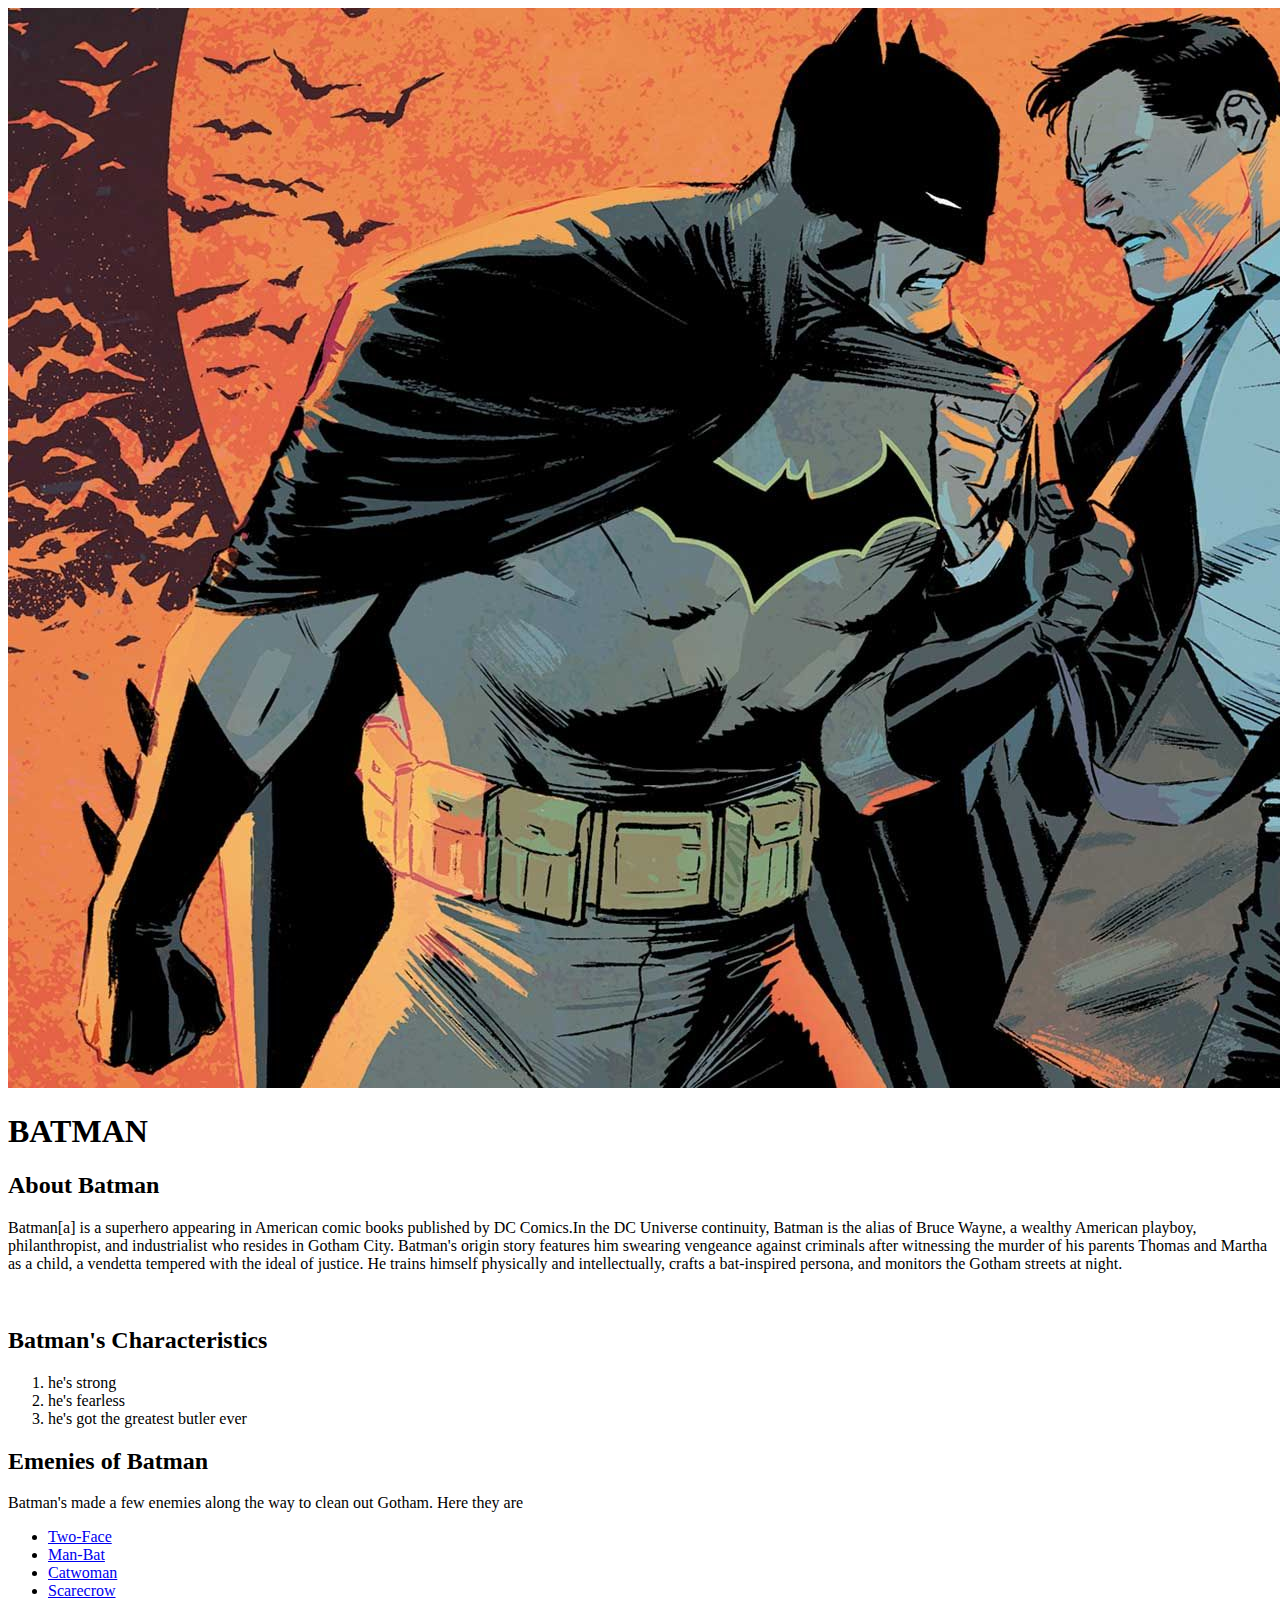
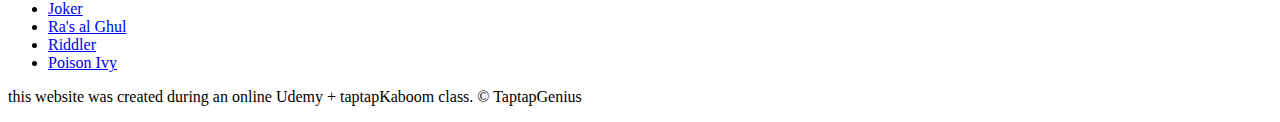
==== Index.html @ e1e9b69a "created website of Cartoon Hero Batman" ====
<!DOCTYPE html>
<html>
    <head>
        <title>BATMAN</title>
    </head>
    <body>
        <!-- header element -->
        <header>
            <img src="img/BatmanBruceWayne.jpg">
            <h1>BATMAN</h1>
        </header>

        <!--main element-->
        <main>
            <h2>About Batman</h2>
            <p>Batman[a] is a superhero appearing in American comic books published by DC Comics.In the DC Universe continuity, Batman is the alias of Bruce Wayne, a wealthy American playboy, philanthropist, and industrialist who resides in Gotham City. Batman's origin story features him swearing vengeance against criminals after witnessing the murder of his parents Thomas and Martha as a child, a vendetta tempered with the ideal of justice. He trains himself physically and intellectually, crafts a bat-inspired persona, and monitors the Gotham streets at night.</p>
            <img scr="img/batmaninthesky">
            <!--Characteristics-->
            <H2>Batman's Characteristics</H2>
            <ol>
                <li>he's strong</li><li>he's fearless</li><li>he's got the greatest butler ever</li>
            </ol>
            <!--Enemies-->
            <h2>Emenies of Batman</h2>
            <p>Batman's made a few enemies along the way to clean out Gotham.
                Here they are
            </p>
            <ul>
                <li><a href="https://en.wikipedia.org/wiki/Two-Face">Two-Face</a></li>
                <li><a href="https://en.wikipedia.org/wiki/Man-Bat">Man-Bat</a></li>
                <li><a href="https://en.wikipedia.org/wiki/Catwoman">Catwoman</a></li>
                <li><a href="https://en.wikipedia.org/wiki/Scarecrow">Scarecrow</a></li>
                <li><a href="https://en.wikipedia.org/wiki/Joker">Joker</a></li>
                <li><a href="https://en.wikipedia.org/wiki/Ra%27s_al_Ghul">Ra's al Ghul</a></li>
                <li><a href="https://en.wikipedia.org/wiki/Riddler">Riddler</a></li>
                <li><a href="https://en.wikipedia.org/wiki/Poison_Ivy_(character)">Poison Ivy</a></li>
            </ul>
        </main>
        <!--Footer Element-->
        <footer>
<p> this website was created during an online Udemy + taptapKaboom class.
    &copy; TaptapGenius
</p>
        </footer>
    
</body>
</html>
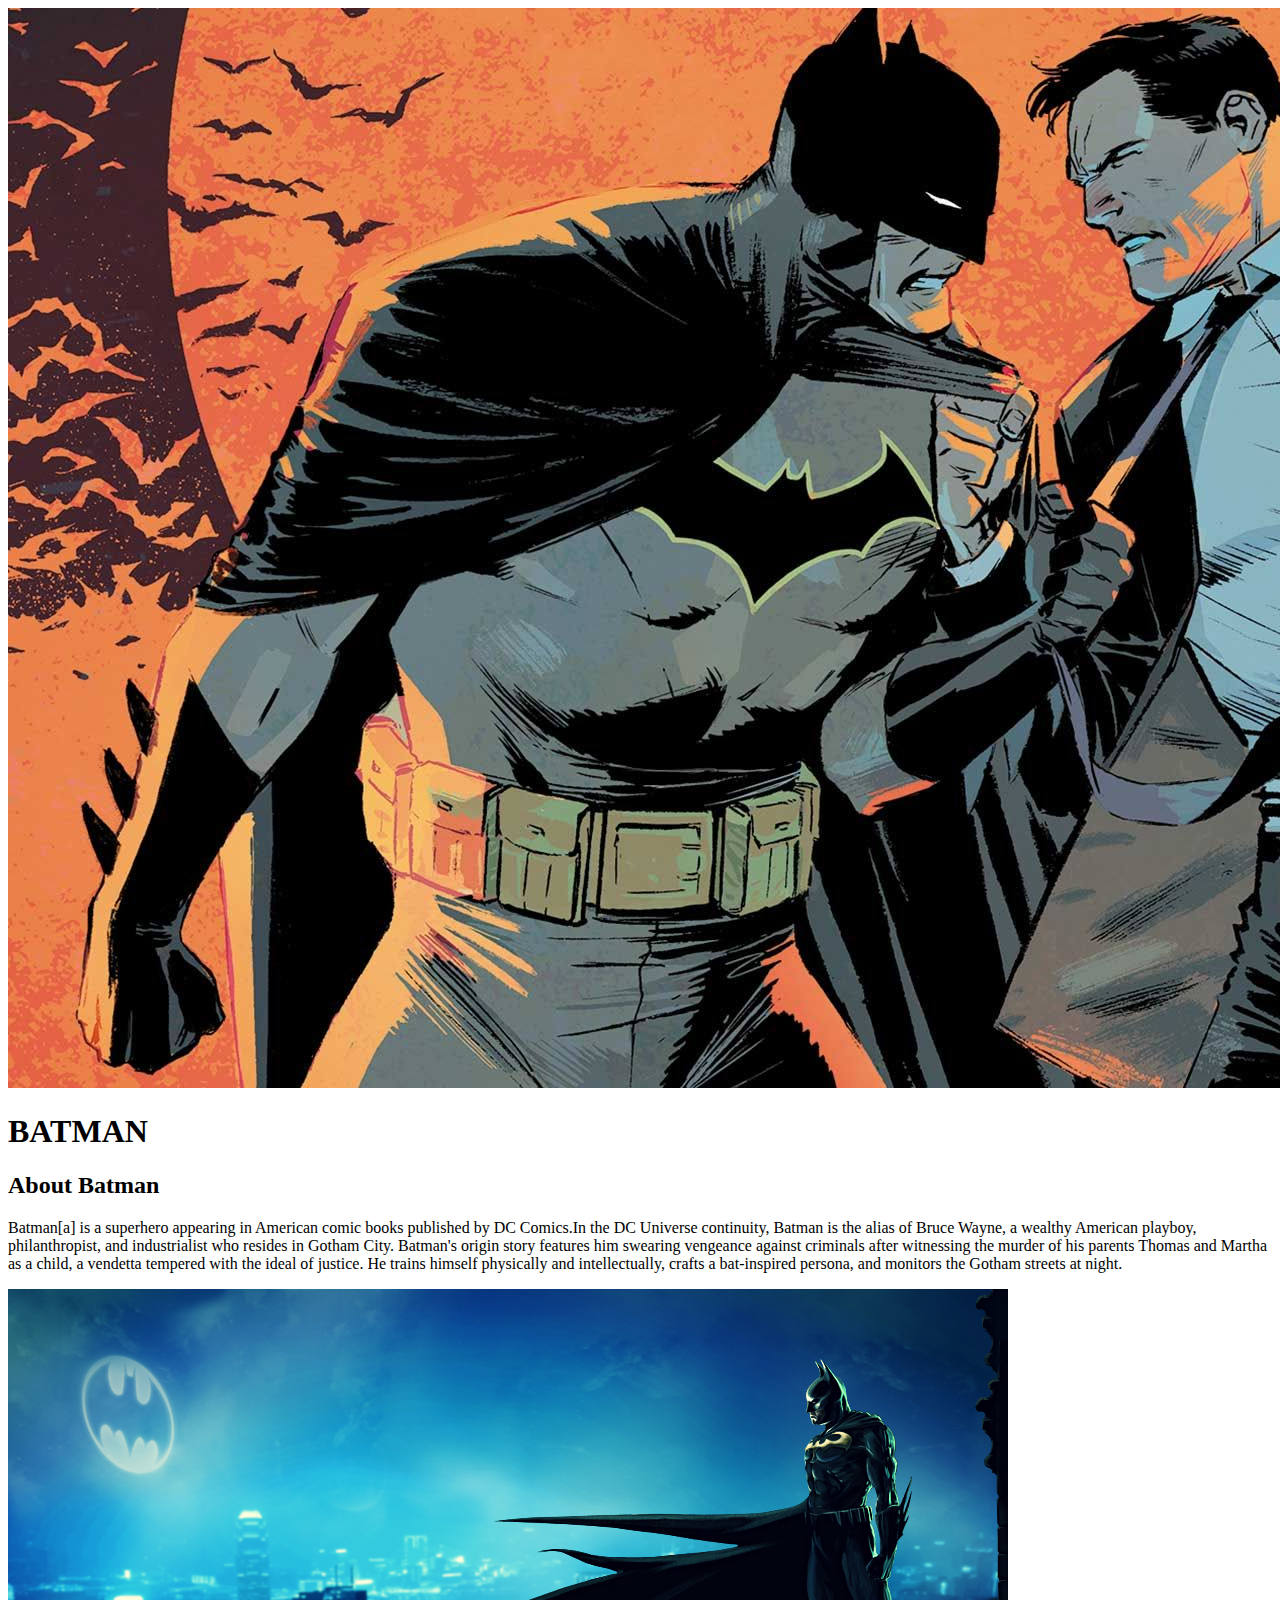
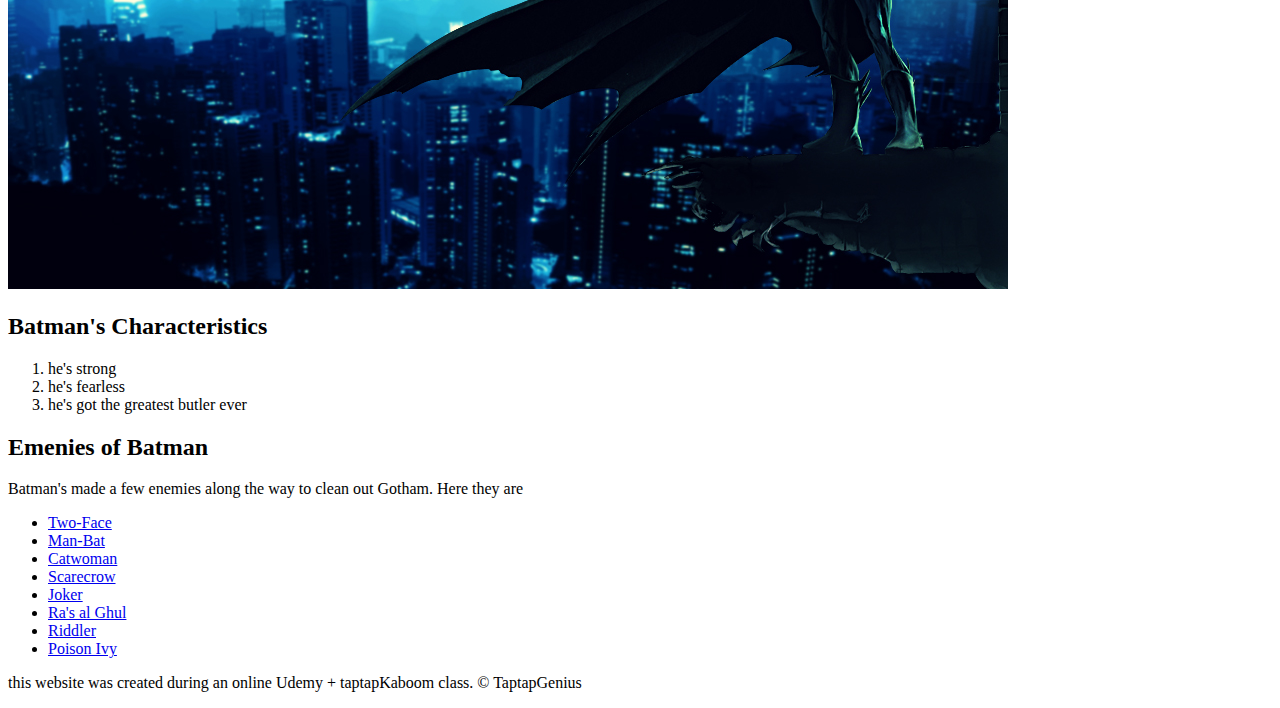
==== commit 4405c91f: "3h34 changes to batman website" ====
--- a/Index.html
+++ b/Index.html
@@ -2,6 +2,7 @@
 <html>
     <head>
         <title>BATMAN</title>
+        <link rel="icon"href="img/BatmanBruceWayne.jpg" />
     </head>
     <body>
         <!-- header element -->
@@ -14,7 +15,7 @@
         <main>
             <h2>About Batman</h2>
             <p>Batman[a] is a superhero appearing in American comic books published by DC Comics.In the DC Universe continuity, Batman is the alias of Bruce Wayne, a wealthy American playboy, philanthropist, and industrialist who resides in Gotham City. Batman's origin story features him swearing vengeance against criminals after witnessing the murder of his parents Thomas and Martha as a child, a vendetta tempered with the ideal of justice. He trains himself physically and intellectually, crafts a bat-inspired persona, and monitors the Gotham streets at night.</p>
-            <img scr="img/batmaninthesky">
+            <img src="img/batmanawesome.jpeg.jpg">
             <!--Characteristics-->
             <H2>Batman's Characteristics</H2>
             <ol>
@@ -26,14 +27,14 @@
                 Here they are
             </p>
             <ul>
-                <li><a href="https://en.wikipedia.org/wiki/Two-Face">Two-Face</a></li>
-                <li><a href="https://en.wikipedia.org/wiki/Man-Bat">Man-Bat</a></li>
-                <li><a href="https://en.wikipedia.org/wiki/Catwoman">Catwoman</a></li>
-                <li><a href="https://en.wikipedia.org/wiki/Scarecrow">Scarecrow</a></li>
-                <li><a href="https://en.wikipedia.org/wiki/Joker">Joker</a></li>
-                <li><a href="https://en.wikipedia.org/wiki/Ra%27s_al_Ghul">Ra's al Ghul</a></li>
-                <li><a href="https://en.wikipedia.org/wiki/Riddler">Riddler</a></li>
-                <li><a href="https://en.wikipedia.org/wiki/Poison_Ivy_(character)">Poison Ivy</a></li>
+                <li><a target="_blank" href="https://en.wikipedia.org/wiki/Two-Face">Two-Face</a></li>
+                <li><a target="_blank" href="https://en.wikipedia.org/wiki/Man-Bat">Man-Bat</a></li>
+                <li><a target="_blank" href="https://en.wikipedia.org/wiki/Catwoman">Catwoman</a></li>
+                <li><a target="_blank" href="https://en.wikipedia.org/wiki/Scarecrow_(DC_Comics)">Scarecrow</a></li>
+                <li><a target="_blank" href="https://en.wikipedia.org/wiki/Joker_(character)">Joker</a></li>
+                <li><a target="_blank" href="https://en.wikipedia.org/wiki/Ra%27s_al_Ghul">Ra's al Ghul</a></li>
+                <li><a target="_blank" href="https://en.wikipedia.org/wiki/Riddler">Riddler</a></li>
+                <li><a target="_blank" href="https://en.wikipedia.org/wiki/Poison_Ivy_(character)">Poison Ivy</a></li>
             </ul>
         </main>
         <!--Footer Element-->
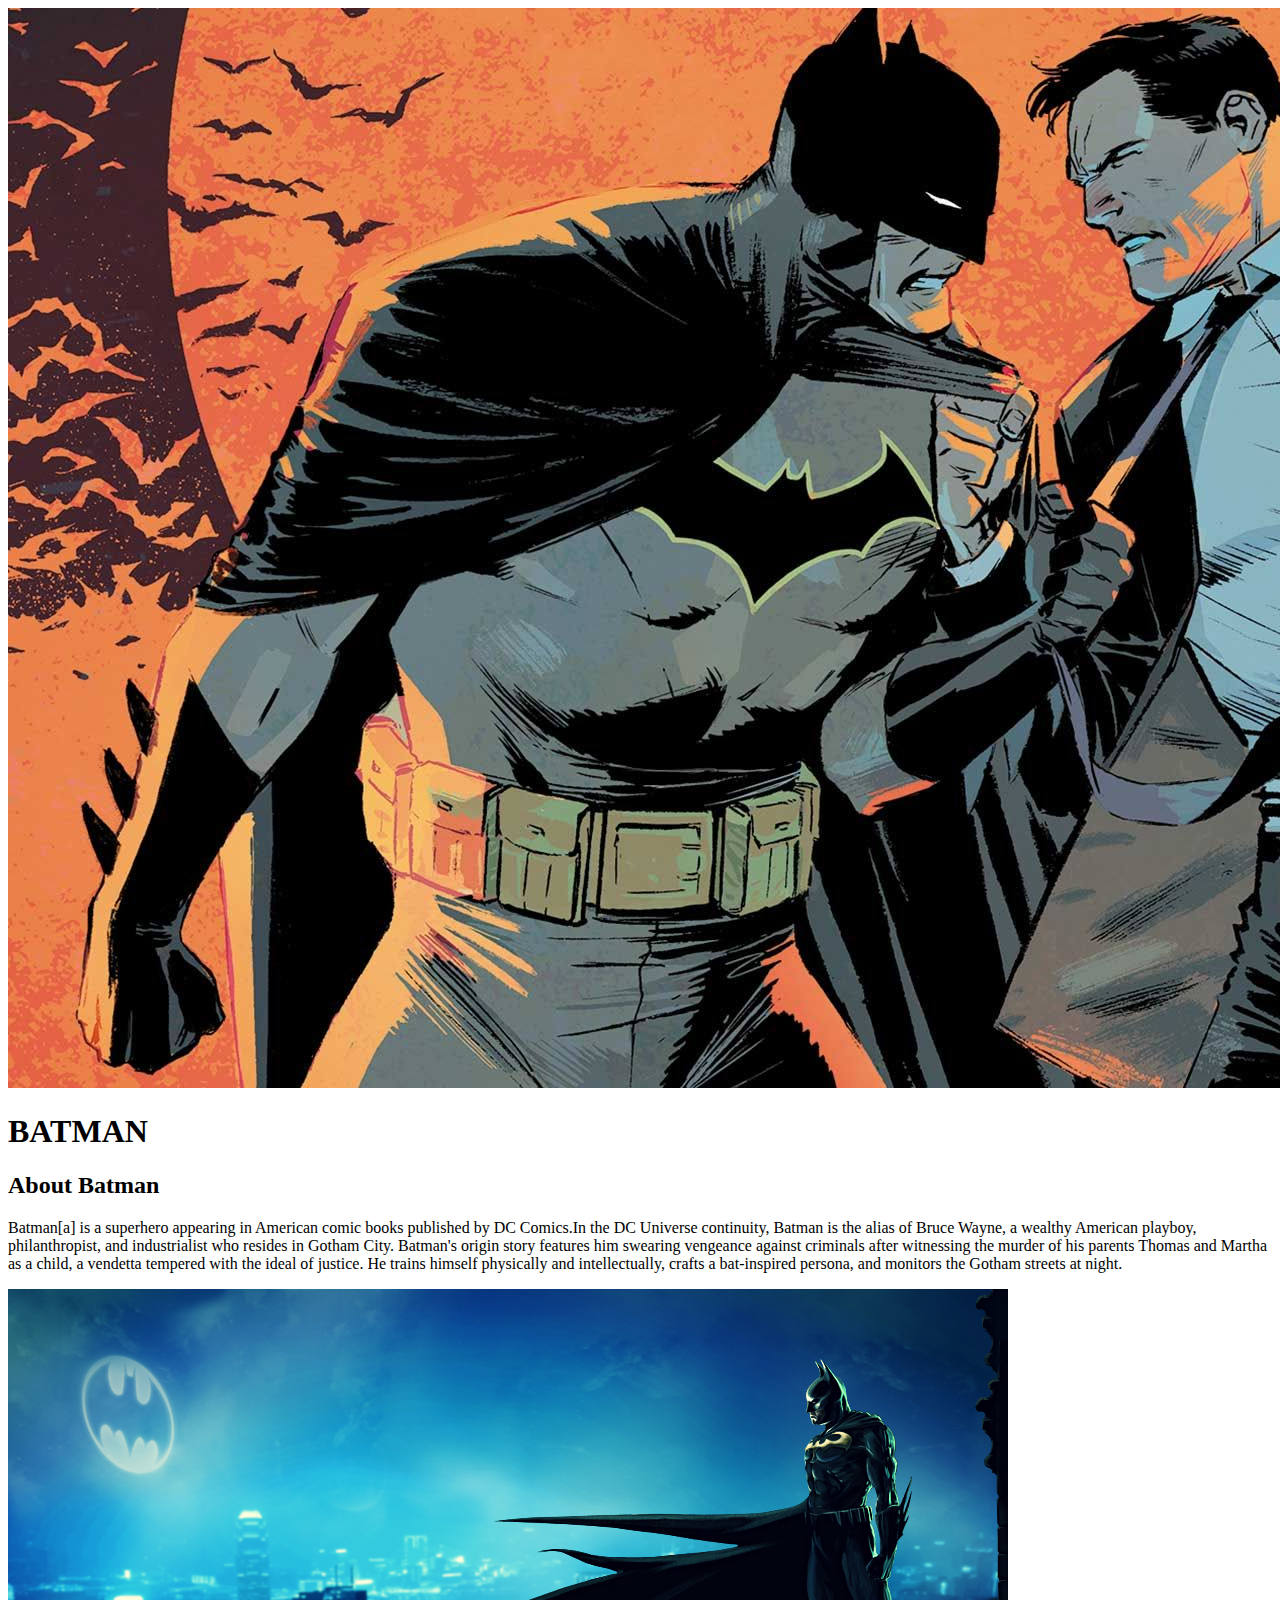
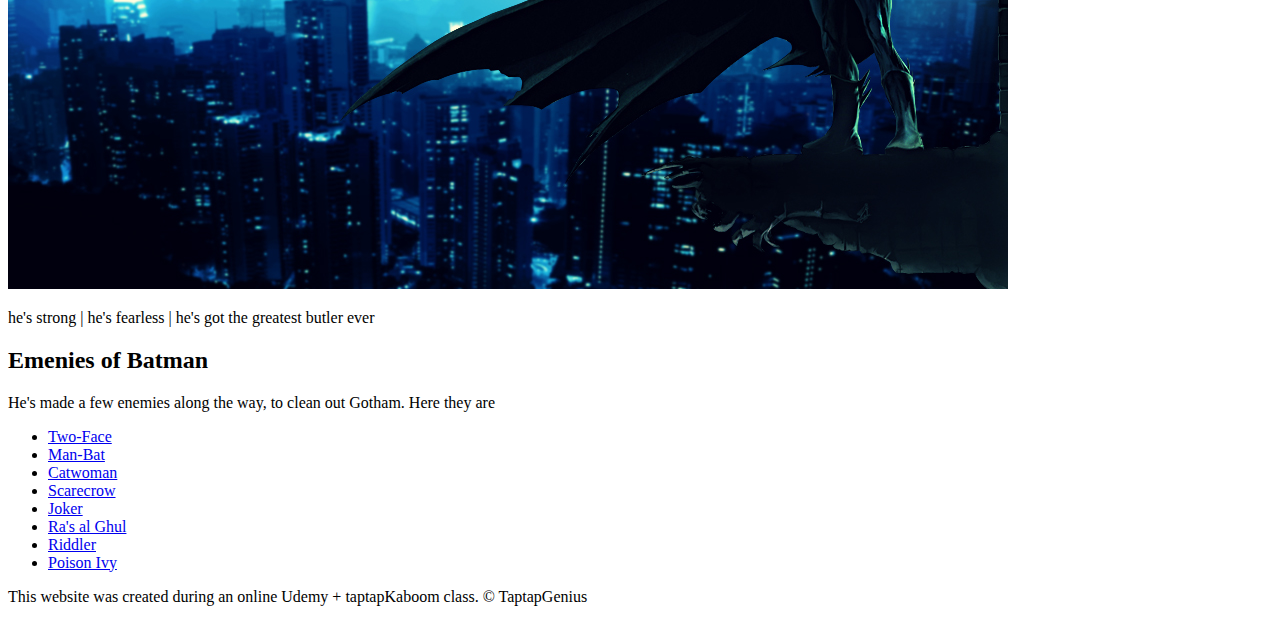
==== commit 1eaa9483: "created css for character + changed some HTML" ====
--- a/Index.html
+++ b/Index.html
@@ -3,6 +3,10 @@
     <head>
         <title>BATMAN</title>
         <link rel="icon"href="img/BatmanBruceWayne.jpg" />
+        <link rel="preconnect" href="https://fonts.googleapis.com">
+<link rel="preconnect" href="https://fonts.gstatic.com" crossorigin>
+<link href="https://fonts.googleapis.com/css2?family=Montserrat&display=swap" rel="stylesheet">
+        <link rel="Stylesheet" type="text/css" href="css/hero.css">
     </head>
     <body>
         <!-- header element -->
@@ -16,14 +20,11 @@
             <h2>About Batman</h2>
             <p>Batman[a] is a superhero appearing in American comic books published by DC Comics.In the DC Universe continuity, Batman is the alias of Bruce Wayne, a wealthy American playboy, philanthropist, and industrialist who resides in Gotham City. Batman's origin story features him swearing vengeance against criminals after witnessing the murder of his parents Thomas and Martha as a child, a vendetta tempered with the ideal of justice. He trains himself physically and intellectually, crafts a bat-inspired persona, and monitors the Gotham streets at night.</p>
             <img src="img/batmanawesome.jpeg.jpg">
-            <!--Characteristics-->
-            <H2>Batman's Characteristics</H2>
-            <ol>
-                <li>he's strong</li><li>he's fearless</li><li>he's got the greatest butler ever</li>
-            </ol>
+            <p class="caption"> he's strong | he's fearless | he's got the greatest butler ever</p>
+            
             <!--Enemies-->
             <h2>Emenies of Batman</h2>
-            <p>Batman's made a few enemies along the way to clean out Gotham.
+            <p>He's made a few enemies along the way, to clean out Gotham.
                 Here they are
             </p>
             <ul>
@@ -39,7 +40,7 @@
         </main>
         <!--Footer Element-->
         <footer>
-<p> this website was created during an online Udemy + taptapKaboom class.
+<p> This website was created during an online Udemy + taptapKaboom class.
     &copy; TaptapGenius
 </p>
         </footer>
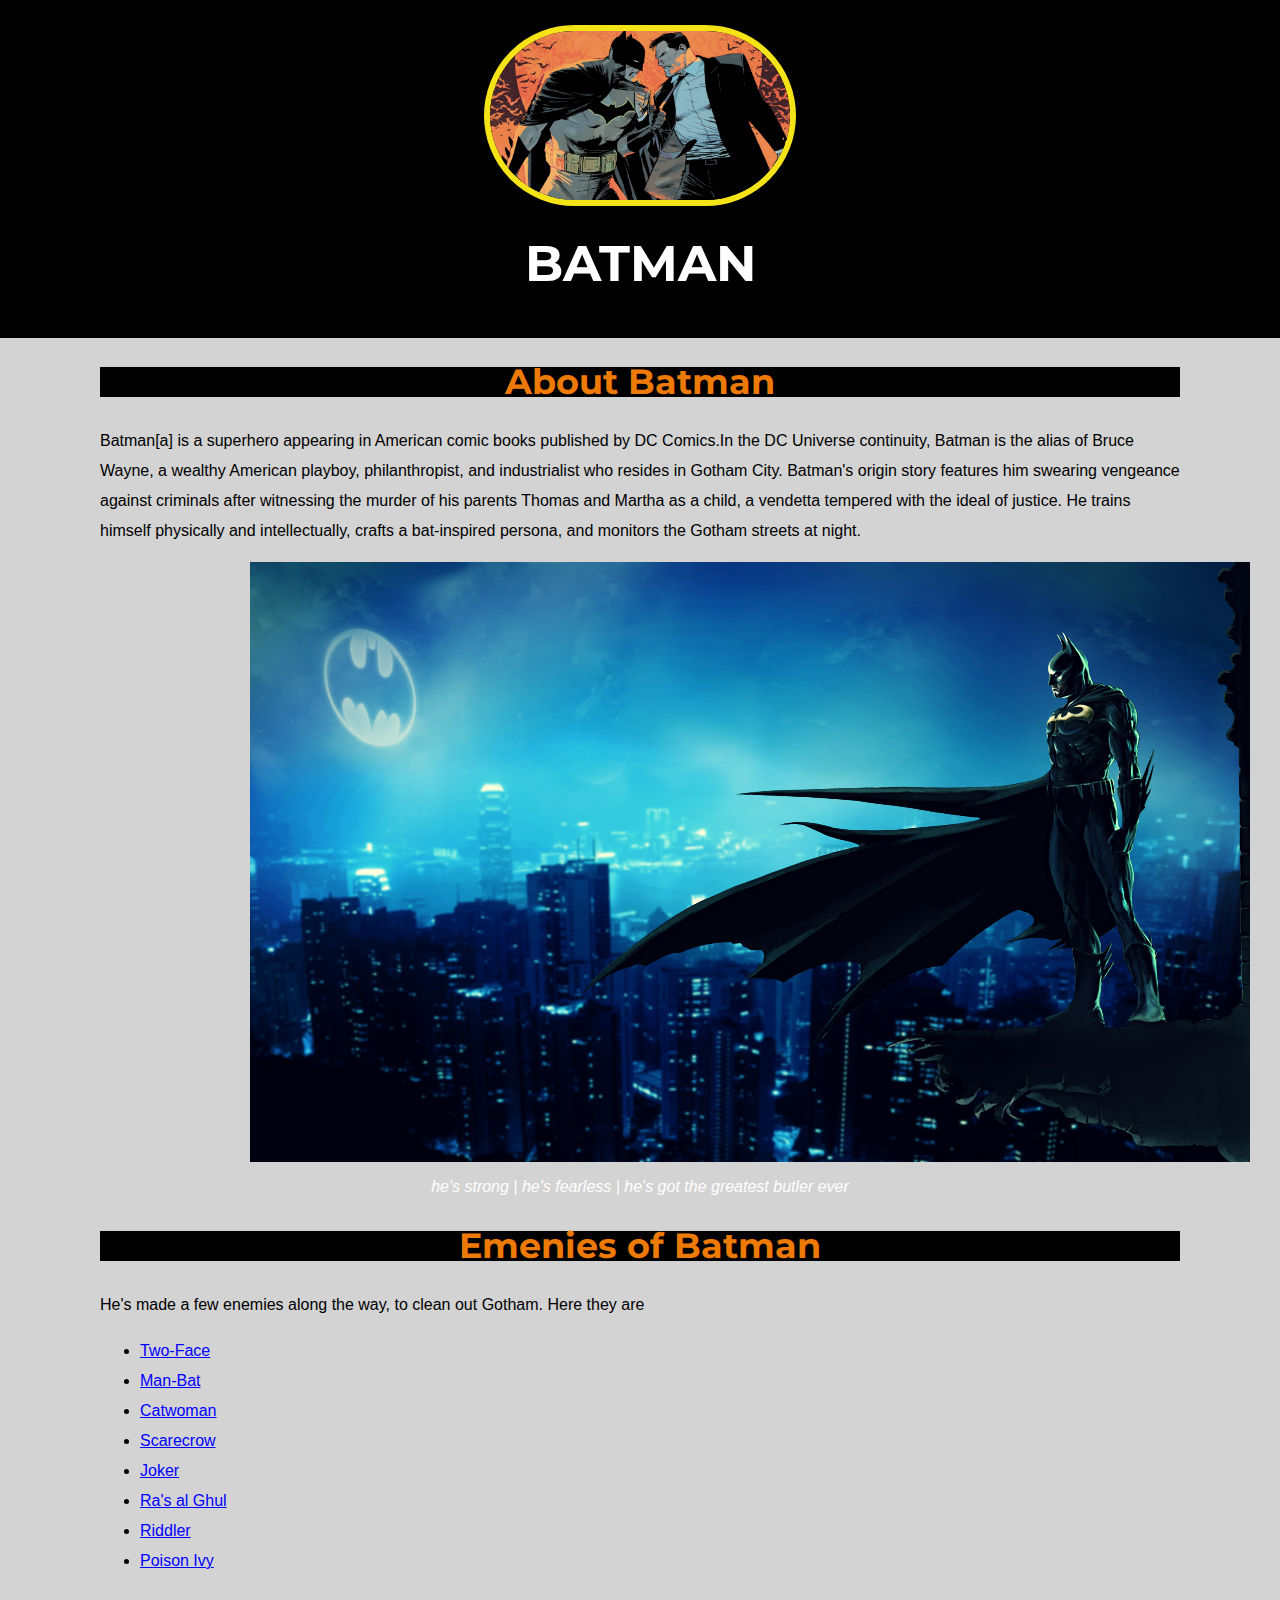
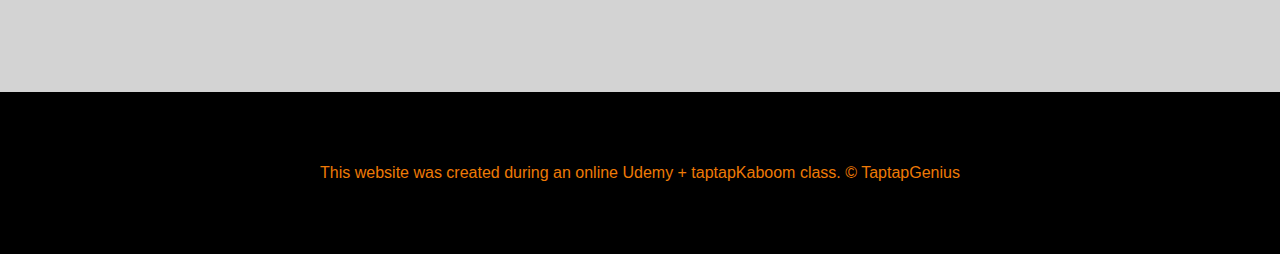
==== commit d78c565d: "Css change cap" ====
--- a/Index.html
+++ b/Index.html
@@ -6,7 +6,7 @@
         <link rel="preconnect" href="https://fonts.googleapis.com">
 <link rel="preconnect" href="https://fonts.gstatic.com" crossorigin>
 <link href="https://fonts.googleapis.com/css2?family=Montserrat&display=swap" rel="stylesheet">
-        <link rel="Stylesheet" type="text/css" href="css/hero.css">
+        <link rel="Stylesheet" type="text/css" href="Css/hero.css">
     </head>
     <body>
         <!-- header element -->
--- a/Css/hero.css
+++ b/Css/hero.css
@@ -0,0 +1,74 @@
+body{
+   margin: 0;
+   font-family: Helvetica, Arial, Helvetica, sans-serif;
+   background-color: lightgrey;
+   line-height: 30px;
+}
+
+header{
+    background-color: black;
+    text-align: center;
+    max-width: 100%;
+    padding-top: 25px;
+    padding-bottom: 25px;
+}
+h1, h2{ 
+    max-width: 100%;
+    max-height: 80px;
+    font-family: 'Montserrat', sans-serif;
+    text-align: center;
+}
+header h1{
+    color : white;
+    font-size: 50px;
+  
+}
+
+header img{
+    width: 300px;
+    border-radius: 150px;
+    border: 6px solid; color: #F3E317
+
+}
+main{
+    max-width: 100%;
+    padding: 0 100px 100px 100px;
+}
+
+main img{
+    max-width: 100%;
+    padding-left: 150px;
+
+}
+h2{
+    font-size: 35px;color: #EE7A06;
+    background-color: black;
+    }  
+
+a{
+    color: blue;
+}
+a:hover{
+   color:black; 
+}
+span{
+    margin: 0;
+}
+
+footer{
+    color:#EE7A06;
+    background-color: black;
+    text-align: center;
+    padding: 50px;
+}
+
+fouter p{
+    margin: 0;
+
+}
+p.caption{
+    color: white;
+    font-style: italic;
+    margin-top: 0;
+    text-align: center;
+}
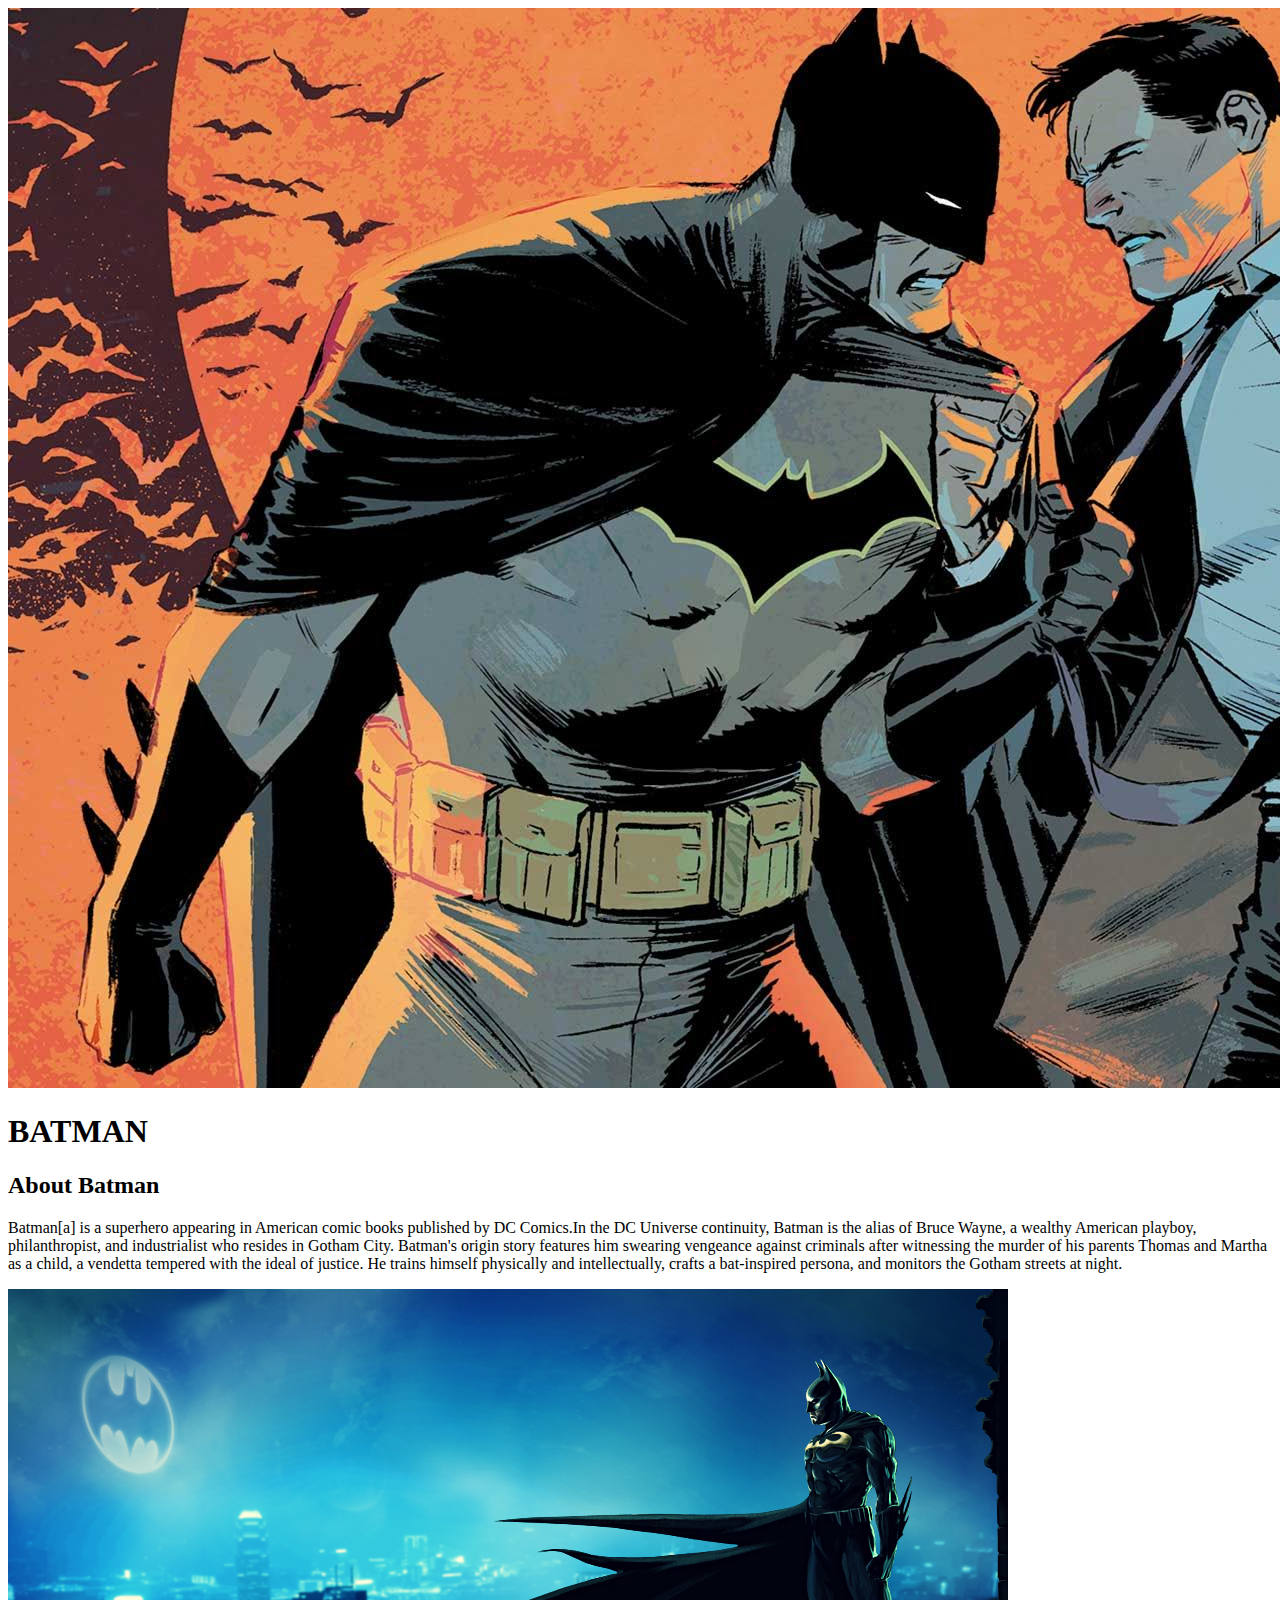
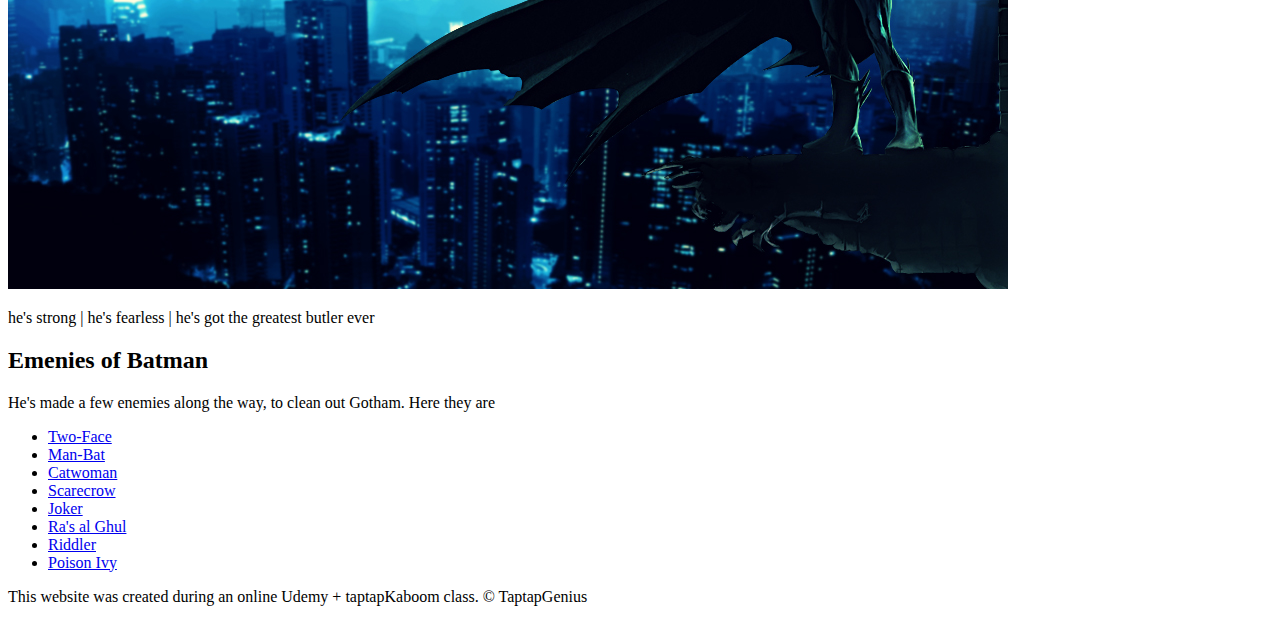
==== commit adfab59f: "css c minuscule" ====
--- a/Index.html
+++ b/Index.html
@@ -6,7 +6,7 @@
         <link rel="preconnect" href="https://fonts.googleapis.com">
 <link rel="preconnect" href="https://fonts.gstatic.com" crossorigin>
 <link href="https://fonts.googleapis.com/css2?family=Montserrat&display=swap" rel="stylesheet">
-        <link rel="Stylesheet" type="text/css" href="Css/hero.css">
+        <link rel="Stylesheet" type="text/css" href="css/hero.css">
     </head>
     <body>
         <!-- header element -->
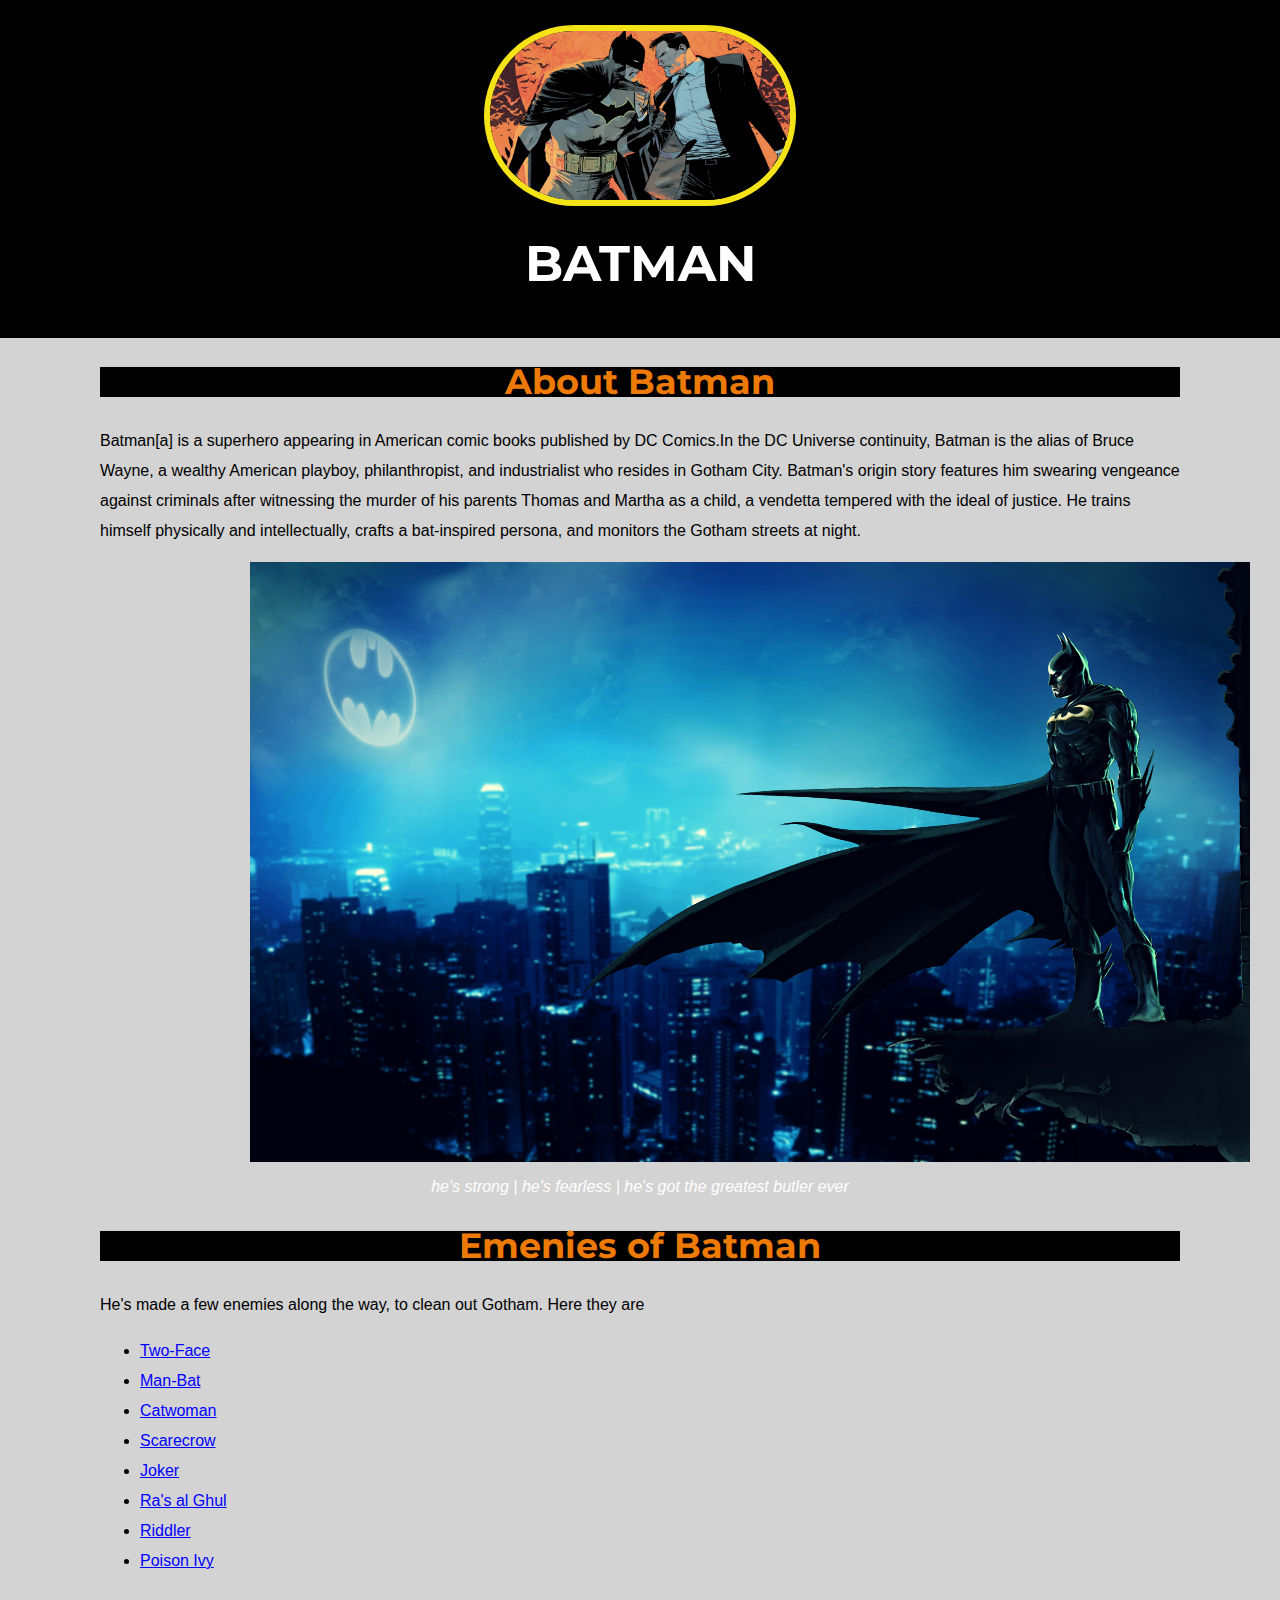
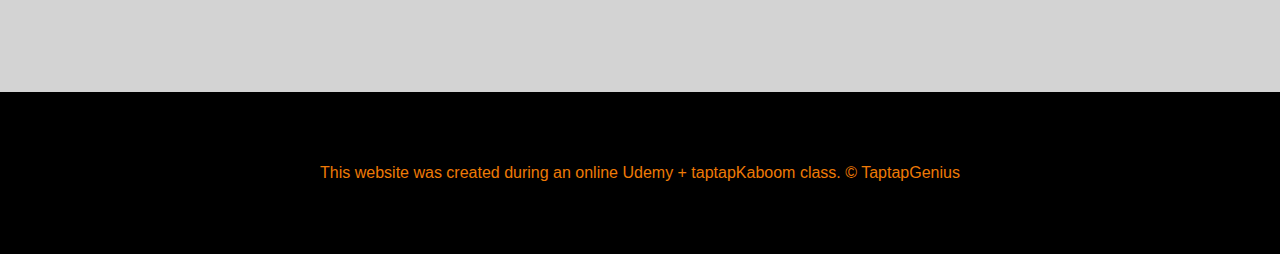
==== commit c99e4f5b: "Css Majuscule" ====
--- a/Index.html
+++ b/Index.html
@@ -6,7 +6,7 @@
         <link rel="preconnect" href="https://fonts.googleapis.com">
 <link rel="preconnect" href="https://fonts.gstatic.com" crossorigin>
 <link href="https://fonts.googleapis.com/css2?family=Montserrat&display=swap" rel="stylesheet">
-        <link rel="Stylesheet" type="text/css" href="css/hero.css">
+        <link rel="Stylesheet" type="text/css" href="Css/hero.css">
     </head>
     <body>
         <!-- header element -->
--- a/Css/hero.css
+++ b/Css/hero.css
@@ -0,0 +1,74 @@
+body{
+   margin: 0;
+   font-family: Helvetica, Arial, Helvetica, sans-serif;
+   background-color: lightgrey;
+   line-height: 30px;
+}
+
+header{
+    background-color: black;
+    text-align: center;
+    max-width: 100%;
+    padding-top: 25px;
+    padding-bottom: 25px;
+}
+h1, h2{ 
+    max-width: 100%;
+    max-height: 80px;
+    font-family: 'Montserrat', sans-serif;
+    text-align: center;
+}
+header h1{
+    color : white;
+    font-size: 50px;
+  
+}
+
+header img{
+    width: 300px;
+    border-radius: 150px;
+    border: 6px solid; color: #F3E317
+
+}
+main{
+    max-width: 100%;
+    padding: 0 100px 100px 100px;
+}
+
+main img{
+    max-width: 100%;
+    padding-left: 150px;
+
+}
+h2{
+    font-size: 35px;color: #EE7A06;
+    background-color: black;
+    }  
+
+a{
+    color: blue;
+}
+a:hover{
+   color:black; 
+}
+span{
+    margin: 0;
+}
+
+footer{
+    color:#EE7A06;
+    background-color: black;
+    text-align: center;
+    padding: 50px;
+}
+
+fouter p{
+    margin: 0;
+
+}
+p.caption{
+    color: white;
+    font-style: italic;
+    margin-top: 0;
+    text-align: center;
+}
